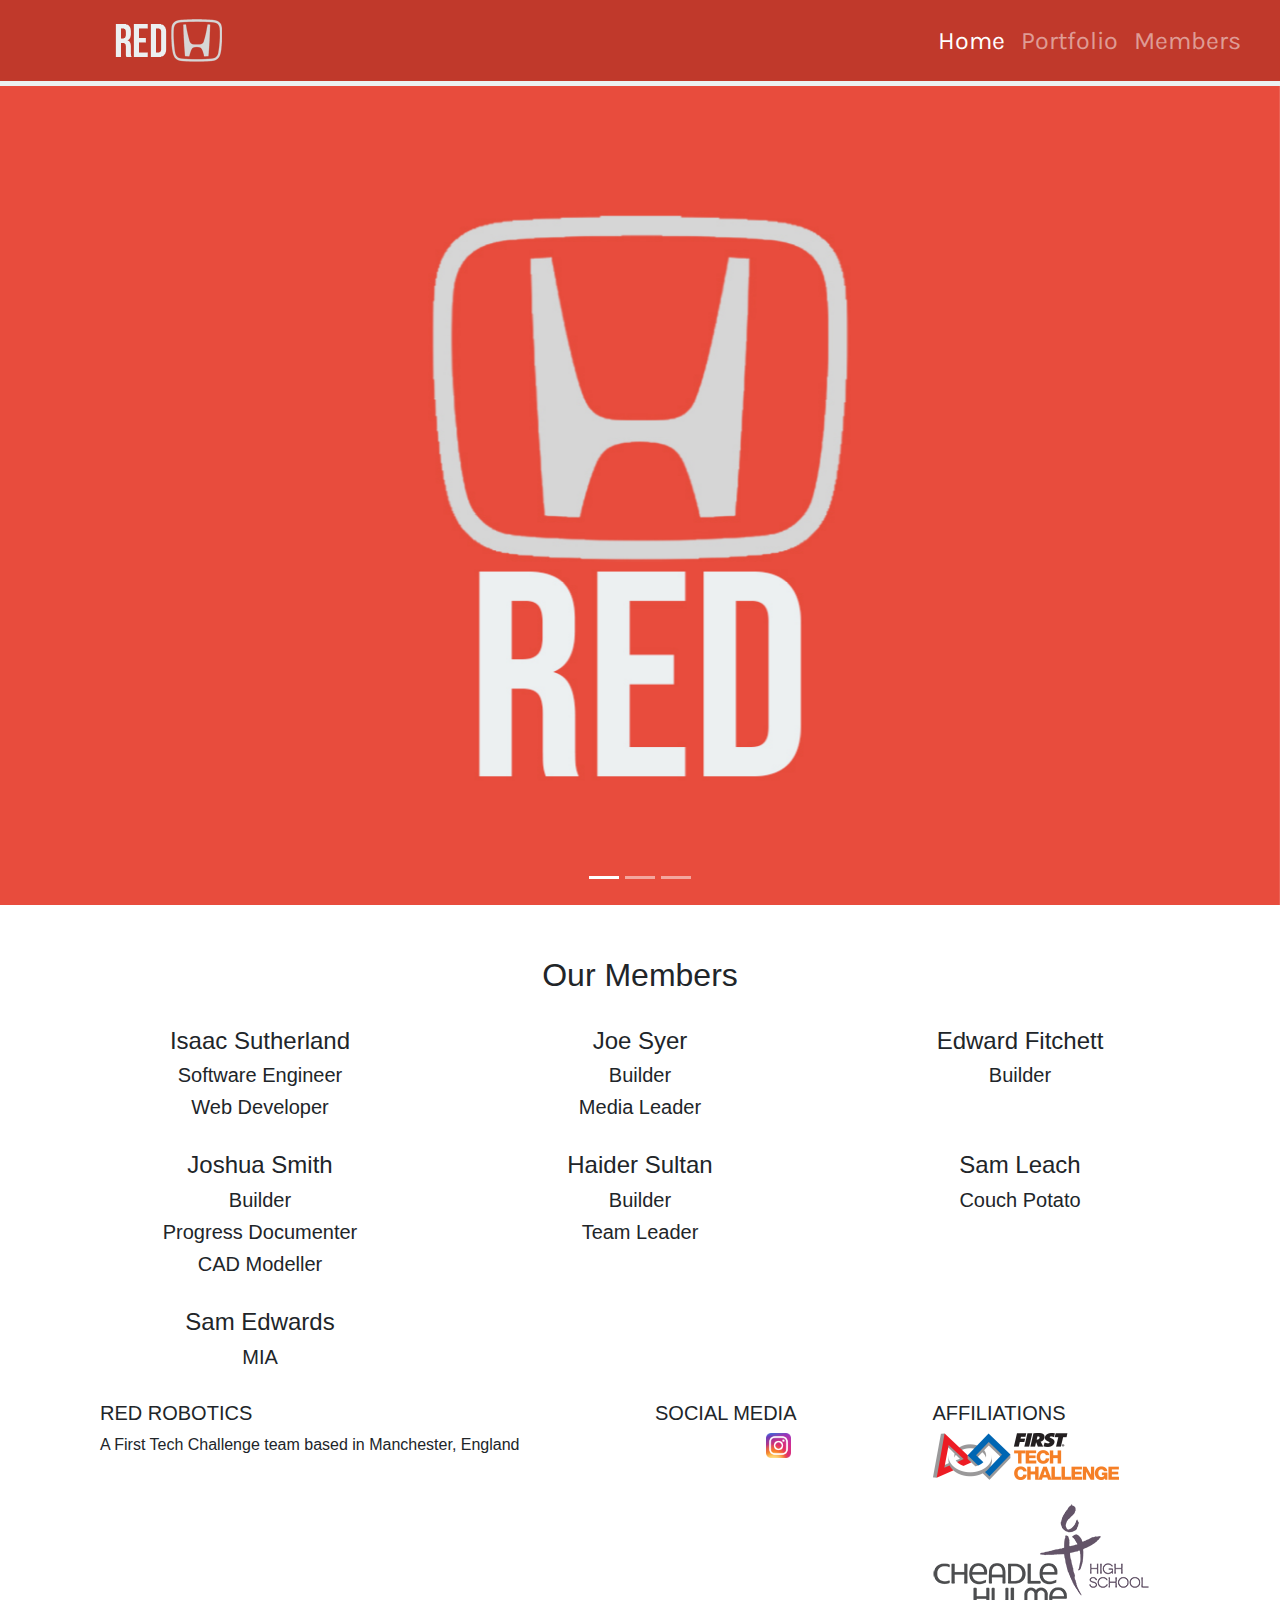
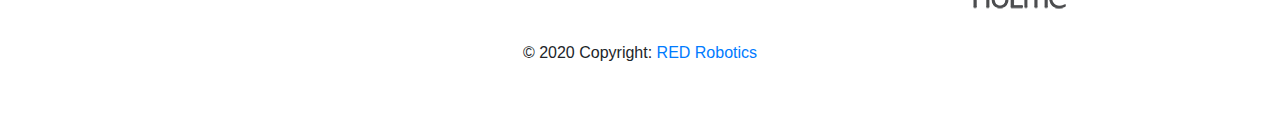
==== index.html @ c8e69fa3 "Update index.html" ====
<!DOCTYPE html>
<html lang="en">
<head>
  <title>RED | FTC</title>
  <link rel="icon" href="img/favicon.ico" type="image/x-icon"/>
  <link rel="shortcut icon" href="img/favicon.ico" type="image/x-icon"/>
  <meta charset="utf-8">
  <meta name="viewport" content="width=device-width, initial-scale=1">
  <link rel="stylesheet" href="css/style.css">
  <link rel="stylesheet" href="css/index.css">
  <link rel="stylesheet" href="https://stackpath.bootstrapcdn.com/bootstrap/4.3.1/css/bootstrap.min.css" integrity="sha384-ggOyR0iXCbMQv3Xipma34MD+dH/1fQ784/j6cY/iJTQUOhcWr7x9JvoRxT2MZw1T" crossorigin="anonymous">  <link rel="stylesheet" href="https://cdnjs.cloudflare.com/ajax/libs/font-awesome/4.7.0/css/font-awesome.min.css">
</head>
<body>

    <nav class="navbar navbar-expand-lg navbar-dark">
        <div class="container-fluid">
            <div class="navbar-header">
                <button type="button" class="navbar-toggler navbar-toggler-right" data-toggle="collapse" data-target="#myNavbar">
                    <span class="navbar-toggler-icon"></span>
                </button>
                <a href="index.html" class="navbar-brand"><img src="img/redlogo.png"></img src></a>
            </div>
            <div class="collapse navbar-collapse" id="myNavbar">
                <ul class="nav navbar-nav ml-auto navbar-colors">
                    <li class="nav-item active"><a class="nav-link" href="index.html">Home</a></li>
                    <li class="nav-item"><a class="nav-link" href="#carousel">Portfolio</a></li>
                    <li class="nav-item"><a class="nav-link" href="#members">Members</a></li>
                </ul>
            </div>
        </div>
    </nav>
    <div class="linebreak"><br></div>

    <div id="carousel" class="carousel slide" data-ride="carousel">
        <ol class="carousel-indicators">
            <li data-target="#carousel" data-slide-to="0" class="active"></li>
            <li data-target="#carousel" data-slide-to="1"></li>
            <li data-target="#carousel" data-slide-to="2"></li>
        </ol>

        <div class="carousel-inner" role="listbox">
            <div class="carousel-item active" style="background-image: url('img/red.jpg')"></div>
            <div class="carousel-item" style="background-image: url('img/redcarouselbg.jpg')">
                <div class="float-left d-none d-md-block">
                    <h1 class="carouseltitle">INTAKE</h1>
                    <p class="carouseltext">As a team we decided to use the claw intake system for our robot as it is the fastest system to construct from what we have seen.<br> This means that less resources and time will be taken to build it resulting in us being able to focus our efforts on getting a working robot.<br>Furthermore, the intake claw is a compact design meaning that the robot will not be weighed down by imbalance. </p>
                    <ul class="carouseltext"> ADVANTAGES:
                        <li>The claw system makes picking up and moving blocks an easy acomplishment as it can be used with just two buttons on the controller.</li>
                        <li>The claw system can hold the arena blocks for a large amount of time when clamped tight enough.</li>
                        <li>The claw system is an easy system to build meaning that we can get the robot out in a short amount of time for the regional competiton.</li>
                        <li>The claw system is a compact design meaning that it will not take up large amounts of space on the robot.</li>
                        <li>The claw system requires small amounts of hardware meaning that we can use it on other parts of the design.</li>
                    </ul>
                    <ul class="carouseltext">DISADVANTAGES:
                        <li>The claw system can only transport one block at a time making it somewhat inefficient.</li>
                        <li>The claw will need to be properly aligned against the block in order for it to pick it up.</li>
                        <li>If the servo becomes loose and easy to move the block will slip out of the claw.</li>
                        <li>The claw design is less robust than some of it's counterparts as it has less components and protection from external environmental factors.</li>
                    </ul>
                </div>
            </div>
            <div class="carousel-item" style="background-image: url('img/redcarouselbg.jpg')"></div>
        </div>

        <a href="#carousel" role="button" class="left carousel-control-prev" data-slide="prev">
            <span class="glyphicon glyphicon-chevron-left" aria-hidden="true"></span>
            <span class="sr-only">Previous</span>
        </a>

        <a href="#carousel" role="button" class="right carousel-control-next" data-slide="next">
                <span class="glyphicon glyphicon-chevron-right" aria-hidden="true"></span>
                <span class="sr-only">Next</span>
        </a>
    </div>
</div>

    <div class="container text-center" id="members">
        <h2>Our Members</h2>
        <div class="row">
            <div class="col-sm-4">
                <br>
                <h4>Isaac Sutherland</h4>
                <h5>Software Engineer</h5>
                <h5>Web Developer</h5>
            </div>
            <div class="col-sm-4">
                <br>
                <h4>Joe Syer</h4>
                <h5>Builder</h5>
               <h5>Media Leader</h5>
            </div>
            <div class="col-sm-4">
                <br>
                <h4>Edward Fitchett</h4>
                <h5>Builder</h5>
            </div>
            <div class="col-sm-4">
                <br>
                <h4>Joshua Smith</h4>
                <h5>Builder</h5>
                <h5>Progress Documenter</h5>
                <h5>CAD Modeller</h5>
            </div>
            <div class="col-sm-4">
                <br>
                <h4>Haider Sultan</h4>
                <h5>Builder</h5>
                <h5>Team Leader</h5>
            </div>
            <div class="col-sm-4">
                <br>
                <h4>Sam Leach</h4>
                <h5>Couch Potato</h5>
            </div>
            <div class="col-sm-4">
                <br>
                <h4>Sam Edwards</h4>
                <h5>MIA</h5>
            </div>

        </div>
        <footer class="footer page-footer font-small pt-4">
            <div class="container-fluid text-center text-md-left">
                <div class="row">
                    <div class="col-md-6 mt-md-0 mt-3">
                        <h5 class="text-uppercase">RED ROBOTICS</h5>
                        <p>A First Tech Challenge team based in Manchester, England</p>
                    </div>

                    <hr class="clearfix w-100 d-md-none pb-3">
                    <div class="col-md-3 mb-md-0 mb-3">
                        <h5 class="text-uppercase">Social Media</h5>
                        <ul class="list-unstyled">
                            <li>
                                <a href="https://www.instagram.com/red_robotics/"><img height=25 width=25 src="img/Instagram_AppIcon_Aug2017.png" class="mx-auto d-block"></img></a>
                            </li>
                        </ul>
                    </div>
                    <div class="col-md-3 mb-md-0 mb-3">
                        <h5 class="text-uppercase">Affiliations</h5>
                        <ul class="list-unstyled">
                            <li>
                                <a href="https://www.firstuk.org"> <img class="ftcfooter" src="img/First_Branding/FIRSTTechChallenge-IconHorizontal/FIRSTTech_iconHorz_RGB.png" height="47" width="186"></img></a>
                            </li>
                            <br>
                            <li>
                                <a href="https://www.chhs.org.uk"> <img src="img/cheadle-hulme-high-school-identity-rgb.png"></img></a>
                            </li>
                        </ul>
                    </div>
                </div>
            </div>
            <div class="footer-copyright text-center py-3">© 2020 Copyright:
                <a href="https://redftc.tech">RED Robotics</a>
            </div>
        </footer>
    <script src="https://code.jquery.com/jquery-3.3.1.slim.min.js" integrity="sha384-q8i/X+965DzO0rT7abK41JStQIAqVgRVzpbzo5smXKp4YfRvH+8abtTE1Pi6jizo" crossorigin="anonymous"></script>
    <script src="https://cdnjs.cloudflare.com/ajax/libs/popper.js/1.14.7/umd/popper.min.js" integrity="sha384-UO2eT0CpHqdSJQ6hJty5KVphtPhzWj9WO1clHTMGa3JDZwrnQq4sF86dIHNDz0W1" crossorigin="anonymous"></script>
    <script src="https://stackpath.bootstrapcdn.com/bootstrap/4.3.1/js/bootstrap.min.js" integrity="sha384-JjSmVgyd0p3pXB1rRibZUAYoIIy6OrQ6VrjIEaFf/nJGzIxFDsf4x0xIM+B07jRM" crossorigin="anonymous"></script>
</body>
</html>
---- css/style.css ----
@import url('https://fonts.googleapis.com/css?family=Bebas+Neue|Karla&display=swap');

html {
    margin: auto;
    scroll-behavior: smooth;
}

body {
    margin: auto;
}

.linebreak {
    background-color: #ecf0f1;
    height: 5px;
}

.navbar {
    margin-bottom: 0;
    border-radius: 0;
    background-color: #c0392b;
    color: #ffffff;
    padding: 1% 0;
    font-size: 1.2em;
    border: 0;
}

.navbar-brand {
    float: left;
    min-height: 55px;
    padding: 0 15px 5px;
}

.navbar{
    color: #ffffff;
    background-color: #c0392b;

}


.container {
    margin: 4% auto;
}

.nav-item {
    color: #cccccc;
    font-family: 'Karla', sans-serif;
    font-size: 25px;
}

.navbar {
    color: #cccccc;
}

.footer {
    width: 100%;
}

::-webkit-scrollbar {
    width: 10px;
}

::-webkit-scrollbar-track {
    background: #cccccc;
}

::-webkit-scrollbar-thumb {
    background: #e84118;
}

::-webkit-scrollbar-thumb:hover {
    background: #c23616;
}
---- css/index.css ----
.carousel-caption {
    top: 50%;
    transform: translateY(-50%);
    text-transform: uppercase;
}

.btn {
    font-size: 18px;
    color: #ffffff;
    padding: 12px 22px;
    background-color: #13532e;
    border: 2px solid #ffffff;
}

.btn:hover {
    font-size: 18px;
    color: #ffffff;
    padding: 12px 22px;
    background-color: #229451;
    border: 2px solid #ffffff;
}

.btn:focus {
    outline: 0;
    font-size: 18px;
    color: #ffffff;
    padding: 12px 22px;
    background-color: #13532e;
    border: 2px solid #ffffff;
}

.carousel-inner > .carousel-item {
    min-height: 350px;
    background: no-repeat center center scroll;
    -webkit-background-size: cover;
    -moz-background-size: cover;
    -o-background-size: cover;
    background-size: cover;
    height: 91vh;
    width: 100%;
 }

 .carouseltitle {
     font-family: 'Bebas Neue', cursive;
     font-size: 500%;
     color: #cccccc;
     text-decoration: underline;
 }

 .carouseltext {
     font-family: 'Karla', sans-serif;
     font-size: 150%;
     color: #cccccc;
    }

@media (max-width: 600px) {
    .carousel-caption {
        display: none;
    }

    #icon {
        max-width: 150px;
    }

    h2   {
        font-size: 1.7em;
    }
}
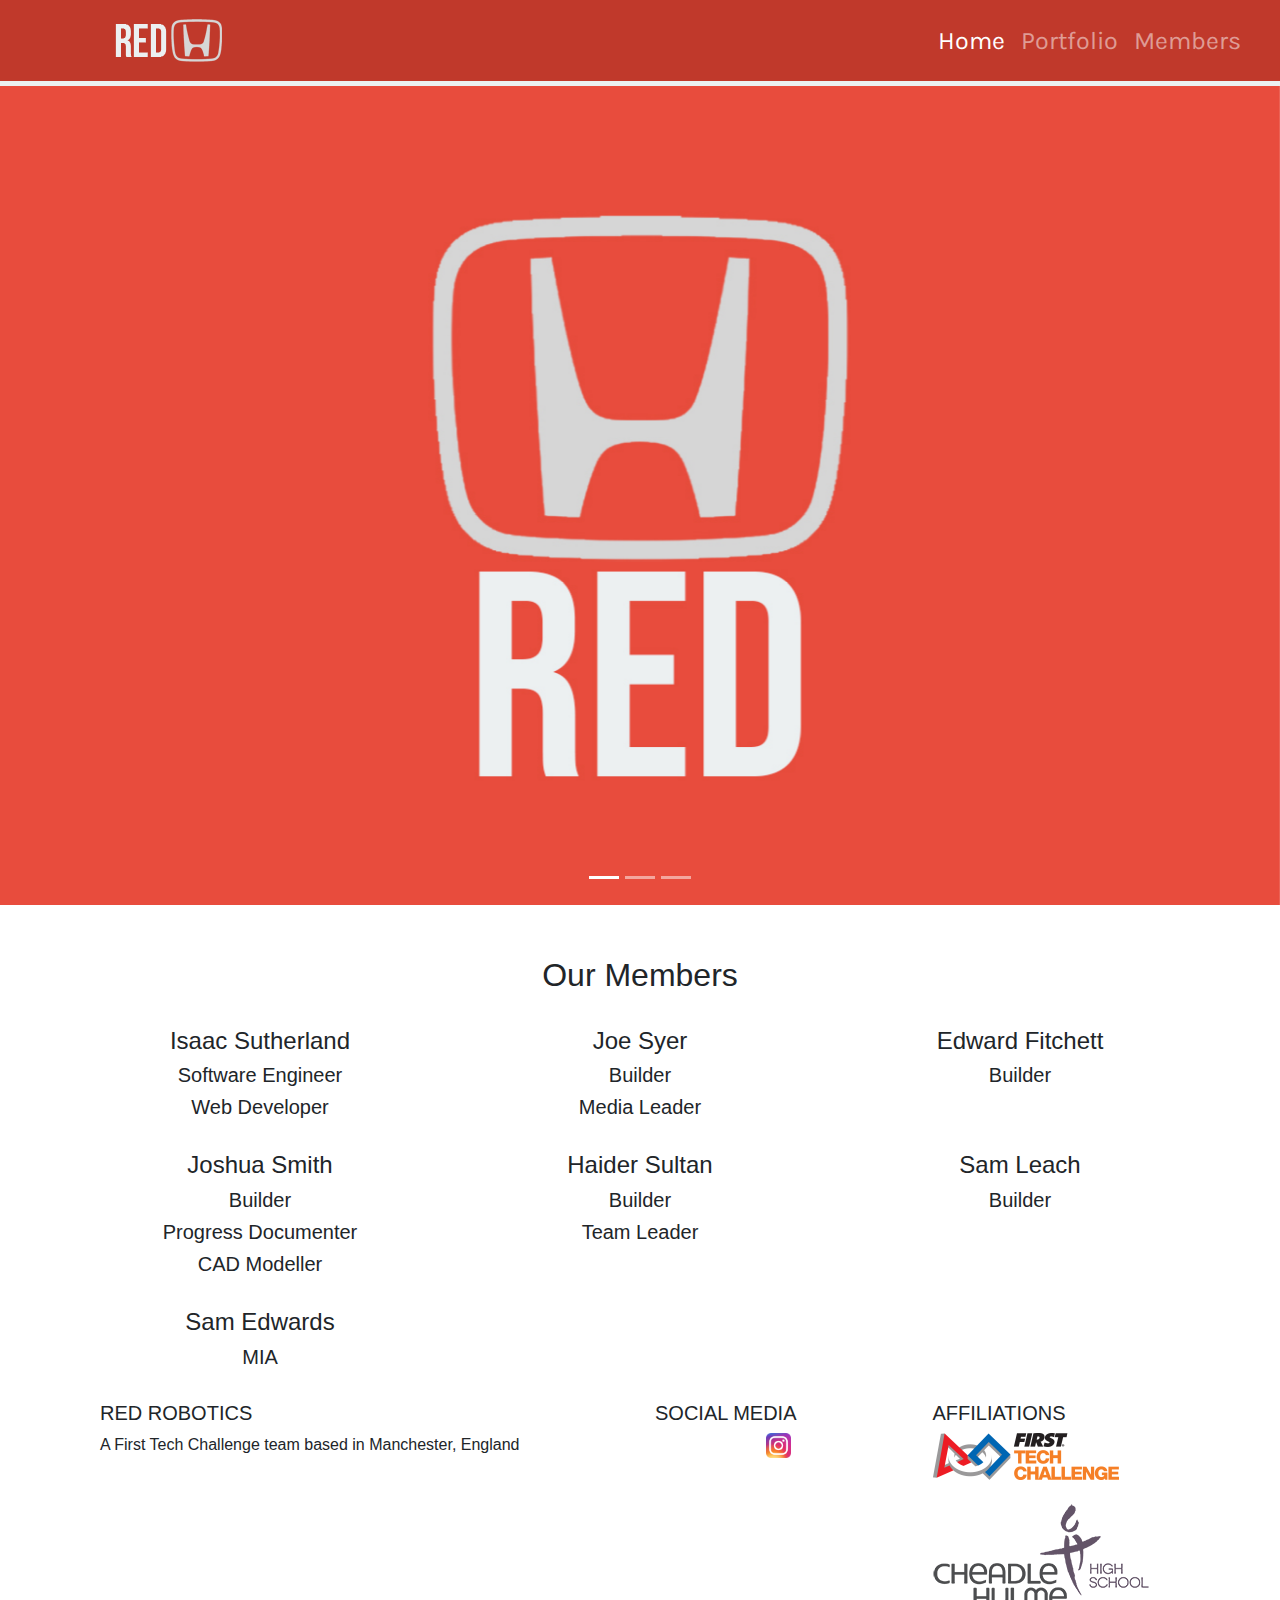
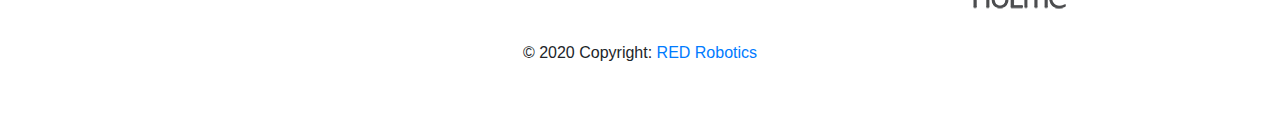
==== commit b1f9458d: "Update index.html" ====
--- a/index.html
+++ b/index.html
@@ -110,7 +110,7 @@
             <div class="col-sm-4">
                 <br>
                 <h4>Sam Leach</h4>
-                <h5>Couch Potato</h5>
+                <h5>Builder</h5>
             </div>
             <div class="col-sm-4">
                 <br>
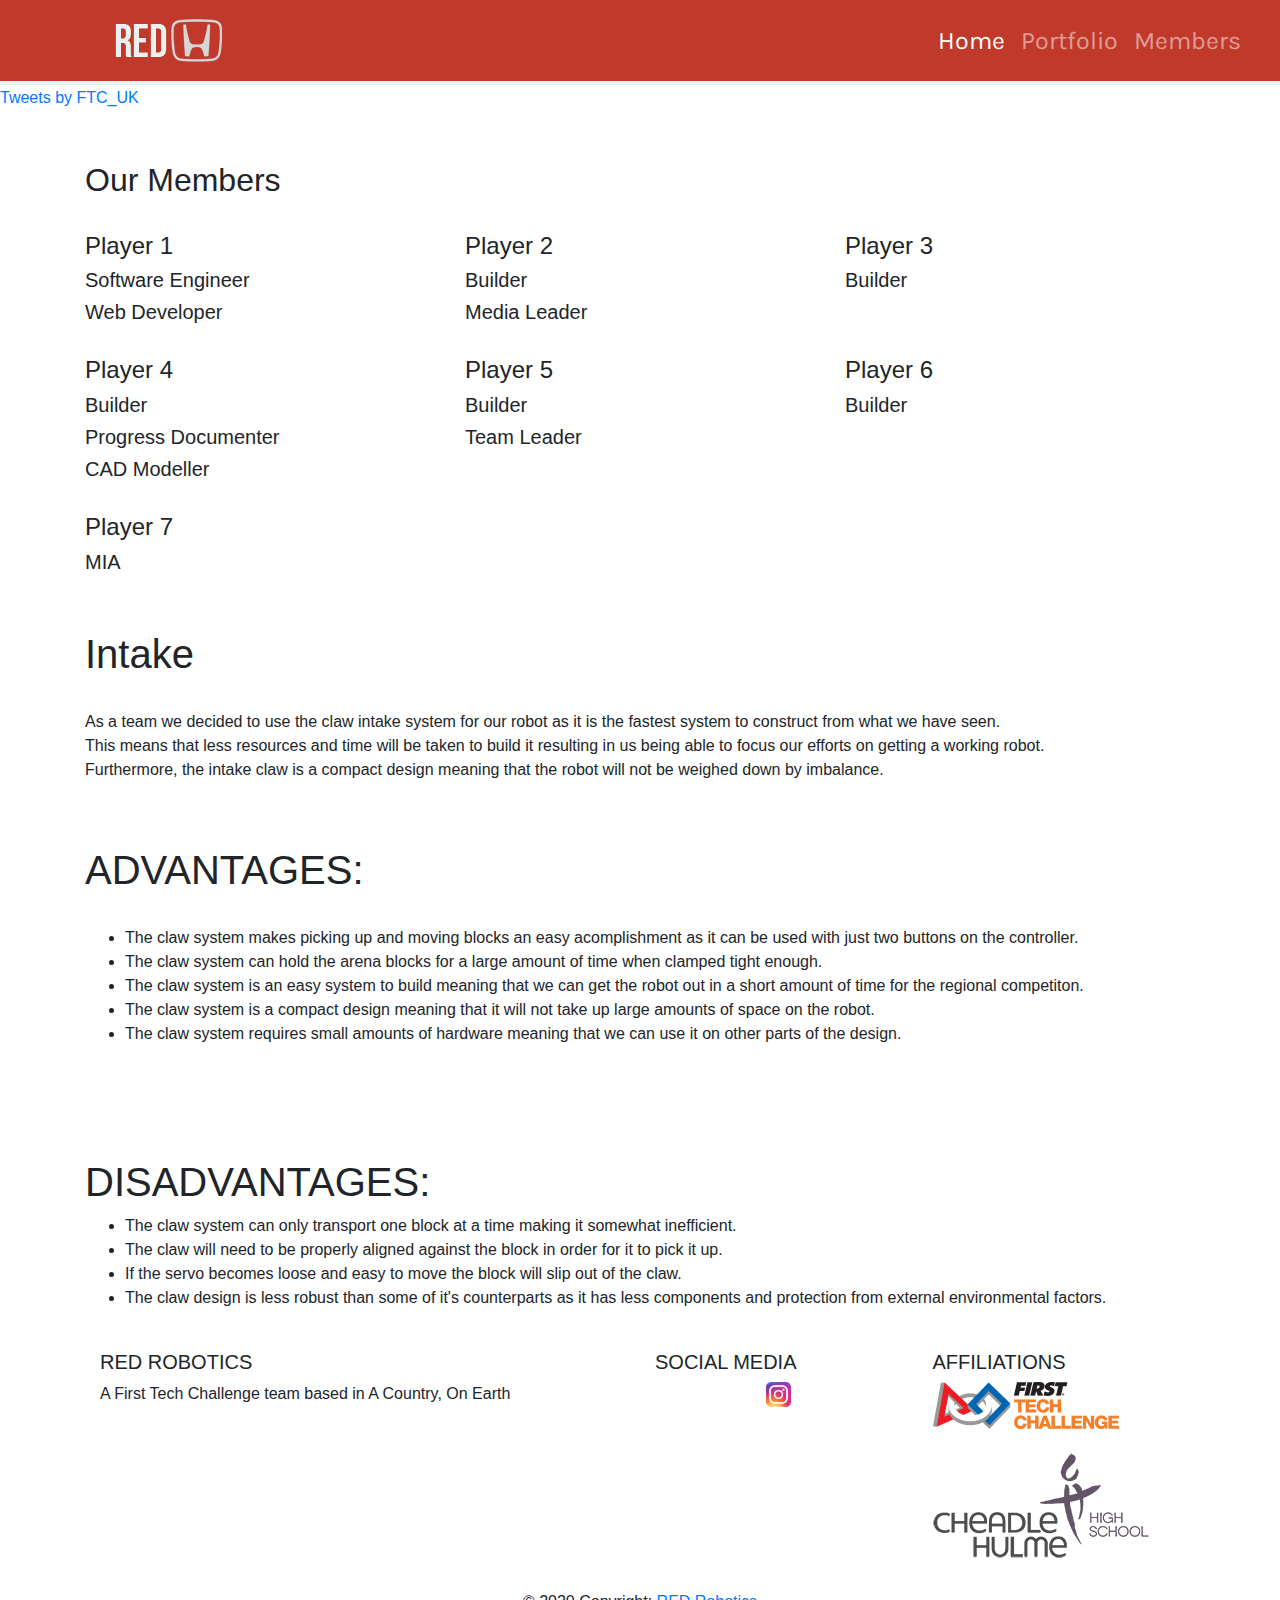
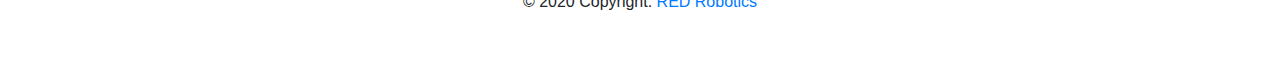
==== commit 636c45ff: "Update index.html" ====
--- a/index.html
+++ b/index.html
@@ -29,102 +29,84 @@
             </div>
         </div>
     </nav>
-    <div class="linebreak"><br></div>
+    <div class="linebreak"><br/></div>
+    <a class="twitter-timeline" href="https://twitter.com/FTC_UK?ref_src=twsrc%5Etfw">Tweets by FTC_UK</a> <script async src="https://platform.twitter.com/widgets.js" charset="utf-8"></script>
 
-    <div id="carousel" class="carousel slide" data-ride="carousel">
-        <ol class="carousel-indicators">
-            <li data-target="#carousel" data-slide-to="0" class="active"></li>
-            <li data-target="#carousel" data-slide-to="1"></li>
-            <li data-target="#carousel" data-slide-to="2"></li>
-        </ol>
-
-        <div class="carousel-inner" role="listbox">
-            <div class="carousel-item active" style="background-image: url('img/red.jpg')"></div>
-            <div class="carousel-item" style="background-image: url('img/redcarouselbg.jpg')">
-                <div class="float-left d-none d-md-block">
-                    <h1 class="carouseltitle">INTAKE</h1>
-                    <p class="carouseltext">As a team we decided to use the claw intake system for our robot as it is the fastest system to construct from what we have seen.<br> This means that less resources and time will be taken to build it resulting in us being able to focus our efforts on getting a working robot.<br>Furthermore, the intake claw is a compact design meaning that the robot will not be weighed down by imbalance. </p>
-                    <ul class="carouseltext"> ADVANTAGES:
-                        <li>The claw system makes picking up and moving blocks an easy acomplishment as it can be used with just two buttons on the controller.</li>
-                        <li>The claw system can hold the arena blocks for a large amount of time when clamped tight enough.</li>
-                        <li>The claw system is an easy system to build meaning that we can get the robot out in a short amount of time for the regional competiton.</li>
-                        <li>The claw system is a compact design meaning that it will not take up large amounts of space on the robot.</li>
-                        <li>The claw system requires small amounts of hardware meaning that we can use it on other parts of the design.</li>
-                    </ul>
-                    <ul class="carouseltext">DISADVANTAGES:
-                        <li>The claw system can only transport one block at a time making it somewhat inefficient.</li>
-                        <li>The claw will need to be properly aligned against the block in order for it to pick it up.</li>
-                        <li>If the servo becomes loose and easy to move the block will slip out of the claw.</li>
-                        <li>The claw design is less robust than some of it's counterparts as it has less components and protection from external environmental factors.</li>
-                    </ul>
-                </div>
-            </div>
-            <div class="carousel-item" style="background-image: url('img/redcarouselbg.jpg')"></div>
-        </div>
-
-        <a href="#carousel" role="button" class="left carousel-control-prev" data-slide="prev">
-            <span class="glyphicon glyphicon-chevron-left" aria-hidden="true"></span>
-            <span class="sr-only">Previous</span>
-        </a>
-
-        <a href="#carousel" role="button" class="right carousel-control-next" data-slide="next">
-                <span class="glyphicon glyphicon-chevron-right" aria-hidden="true"></span>
-                <span class="sr-only">Next</span>
-        </a>
-    </div>
-</div>
-
-    <div class="container text-center" id="members">
+    <div class="container" id="members">
         <h2>Our Members</h2>
         <div class="row">
             <div class="col-sm-4">
-                <br>
-                <h4>Isaac Sutherland</h4>
+                <br/>
+                <h4>Player 1</h4>
                 <h5>Software Engineer</h5>
                 <h5>Web Developer</h5>
             </div>
             <div class="col-sm-4">
-                <br>
-                <h4>Joe Syer</h4>
+                <br/>
+                <h4>Player 2</h4>
                 <h5>Builder</h5>
                <h5>Media Leader</h5>
             </div>
             <div class="col-sm-4">
-                <br>
-                <h4>Edward Fitchett</h4>
+                <br/>
+                <h4>Player 3</h4>
                 <h5>Builder</h5>
             </div>
             <div class="col-sm-4">
-                <br>
-                <h4>Joshua Smith</h4>
+                <br/>
+                <h4>Player 4</h4>
                 <h5>Builder</h5>
                 <h5>Progress Documenter</h5>
                 <h5>CAD Modeller</h5>
             </div>
             <div class="col-sm-4">
-                <br>
-                <h4>Haider Sultan</h4>
+                <br/>
+                <h4>Player 5</h4>
                 <h5>Builder</h5>
                 <h5>Team Leader</h5>
             </div>
             <div class="col-sm-4">
-                <br>
-                <h4>Sam Leach</h4>
+                <br/>
+                <h4>Player 6</h4>
                 <h5>Builder</h5>
             </div>
             <div class="col-sm-4">
-                <br>
-                <h4>Sam Edwards</h4>
+                <br/>
+                <h4>Player 7</h4>
                 <h5>MIA</h5>
             </div>
-
         </div>
+            <br/><br/>
+            <h1>Intake</h1>
+            <br/>
+            <p>As a team we decided to use the claw intake system for our robot as it is the fastest system to construct from what we have seen.<br/> This means that less resources and time will be taken to build it resulting in us being able to focus our efforts on getting a working robot.<br/>Furthermore, the intake claw is a compact design meaning that the robot will not be weighed down by imbalance. </p>
+            <br/><br/>
+            <h1>ADVANTAGES:</h1>
+            <br/>
+            <ul>
+                <li>The claw system makes picking up and moving blocks an easy acomplishment as it can be used with just two buttons on the controller.</li>
+                <li>The claw system can hold the arena blocks for a large amount of time when clamped tight enough.</li>
+                <li>The claw system is an easy system to build meaning that we can get the robot out in a short amount of time for the regional competiton.</li>
+                <li>The claw system is a compact design meaning that it will not take up large amounts of space on the robot.</li>
+                <li>The claw system requires small amounts of hardware meaning that we can use it on other parts of the design.</li>
+            </ul>
+            <br/>
+            <br/>
+            <br/>
+            <br/>
+            <h1>DISADVANTAGES:</h1>
+            <ul>
+                <li>The claw system can only transport one block at a time making it somewhat inefficient.</li>
+                <li>The claw will need to be properly aligned against the block in order for it to pick it up.</li>
+                <li>If the servo becomes loose and easy to move the block will slip out of the claw.</li>
+                <li>The claw design is less robust than some of it's counterparts as it has less components and protection from external environmental factors.</li>
+            </ul>
         <footer class="footer page-footer font-small pt-4">
             <div class="container-fluid text-center text-md-left">
                 <div class="row">
                     <div class="col-md-6 mt-md-0 mt-3">
                         <h5 class="text-uppercase">RED ROBOTICS</h5>
-                        <p>A First Tech Challenge team based in Manchester, England</p>
+                        <p>A First Tech Challenge team based in A Country, On Earth</p>
                     </div>
 
                     <hr class="clearfix w-100 d-md-none pb-3">
@@ -142,7 +124,7 @@
                             <li>
                                 <a href="https://www.firstuk.org"> <img class="ftcfooter" src="img/First_Branding/FIRSTTechChallenge-IconHorizontal/FIRSTTech_iconHorz_RGB.png" height="47" width="186"></img></a>
                             </li>
-                            <br>
+                            <br/>
                             <li>
                                 <a href="https://www.chhs.org.uk"> <img src="img/cheadle-hulme-high-school-identity-rgb.png"></img></a>
                             </li>
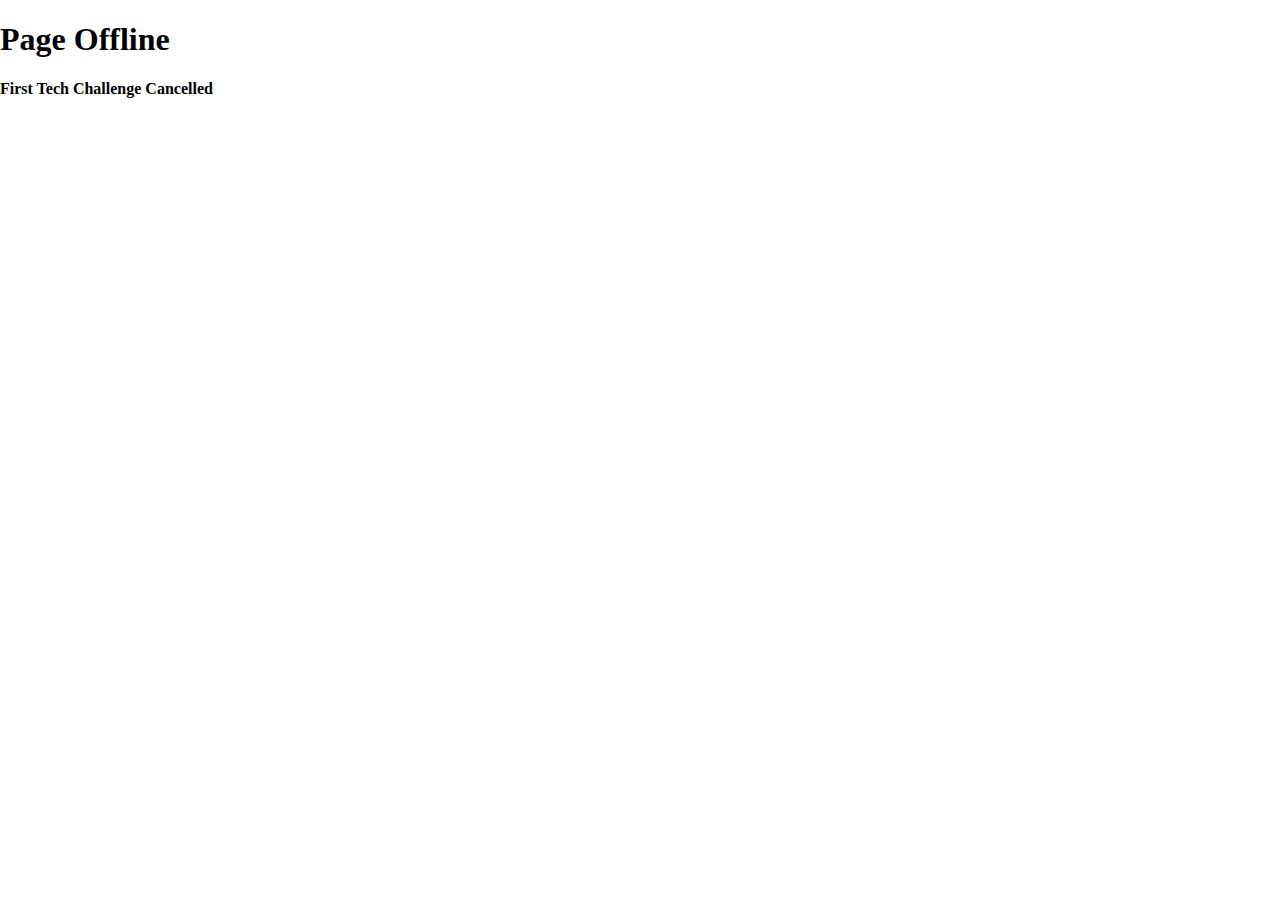
==== commit e965b37a: "Create index.html" ====
--- a/index.html
+++ b/index.html
@@ -1,143 +1,16 @@
 <!DOCTYPE html>
-<html lang="en">
-<head>
-  <title>RED | FTC</title>
-  <link rel="icon" href="img/favicon.ico" type="image/x-icon"/>
-  <link rel="shortcut icon" href="img/favicon.ico" type="image/x-icon"/>
-  <meta charset="utf-8">
-  <meta name="viewport" content="width=device-width, initial-scale=1">
-  <link rel="stylesheet" href="css/style.css">
-  <link rel="stylesheet" href="css/index.css">
-  <link rel="stylesheet" href="https://stackpath.bootstrapcdn.com/bootstrap/4.3.1/css/bootstrap.min.css" integrity="sha384-ggOyR0iXCbMQv3Xipma34MD+dH/1fQ784/j6cY/iJTQUOhcWr7x9JvoRxT2MZw1T" crossorigin="anonymous">  <link rel="stylesheet" href="https://cdnjs.cloudflare.com/ajax/libs/font-awesome/4.7.0/css/font-awesome.min.css">
-</head>
-<body>
-
-    <nav class="navbar navbar-expand-lg navbar-dark">
-        <div class="container-fluid">
-            <div class="navbar-header">
-                <button type="button" class="navbar-toggler navbar-toggler-right" data-toggle="collapse" data-target="#myNavbar">
-                    <span class="navbar-toggler-icon"></span>
-                </button>
-                <a href="index.html" class="navbar-brand"><img src="img/redlogo.png"></img src></a>
-            </div>
-            <div class="collapse navbar-collapse" id="myNavbar">
-                <ul class="nav navbar-nav ml-auto navbar-colors">
-                    <li class="nav-item active"><a class="nav-link" href="index.html">Home</a></li>
-                    <li class="nav-item"><a class="nav-link" href="#carousel">Portfolio</a></li>
-                    <li class="nav-item"><a class="nav-link" href="#members">Members</a></li>
-                </ul>
-            </div>
-        </div>
-    </nav>
-    <div class="linebreak"><br/></div>
-    <a class="twitter-timeline" href="https://twitter.com/FTC_UK?ref_src=twsrc%5Etfw">Tweets by FTC_UK</a> <script async src="https://platform.twitter.com/widgets.js" charset="utf-8"></script>
-
-    <div class="container" id="members">
-        <h2>Our Members</h2>
-        <div class="row">
-            <div class="col-sm-4">
-                <br/>
-                <h4>Player 1</h4>
-                <h5>Software Engineer</h5>
-                <h5>Web Developer</h5>
-            </div>
-            <div class="col-sm-4">
-                <br/>
-                <h4>Player 2</h4>
-                <h5>Builder</h5>
-               <h5>Media Leader</h5>
-            </div>
-            <div class="col-sm-4">
-                <br/>
-                <h4>Player 3</h4>
-                <h5>Builder</h5>
-            </div>
-            <div class="col-sm-4">
-                <br/>
-                <h4>Player 4</h4>
-                <h5>Builder</h5>
-                <h5>Progress Documenter</h5>
-                <h5>CAD Modeller</h5>
-            </div>
-            <div class="col-sm-4">
-                <br/>
-                <h4>Player 5</h4>
-                <h5>Builder</h5>
-                <h5>Team Leader</h5>
-            </div>
-            <div class="col-sm-4">
-                <br/>
-                <h4>Player 6</h4>
-                <h5>Builder</h5>
-            </div>
-            <div class="col-sm-4">
-                <br/>
-                <h4>Player 7</h4>
-                <h5>MIA</h5>
-            </div>
-        </div>
-            <br/><br/>
-            <h1>Intake</h1>
-            <br/>
-            <p>As a team we decided to use the claw intake system for our robot as it is the fastest system to construct from what we have seen.<br/> This means that less resources and time will be taken to build it resulting in us being able to focus our efforts on getting a working robot.<br/>Furthermore, the intake claw is a compact design meaning that the robot will not be weighed down by imbalance. </p>
-            <br/><br/>
-            <h1>ADVANTAGES:</h1>
-            <br/>
-            <ul>
-                <li>The claw system makes picking up and moving blocks an easy acomplishment as it can be used with just two buttons on the controller.</li>
-                <li>The claw system can hold the arena blocks for a large amount of time when clamped tight enough.</li>
-                <li>The claw system is an easy system to build meaning that we can get the robot out in a short amount of time for the regional competiton.</li>
-                <li>The claw system is a compact design meaning that it will not take up large amounts of space on the robot.</li>
-                <li>The claw system requires small amounts of hardware meaning that we can use it on other parts of the design.</li>
-            </ul>
-            <br/>
-            <br/>
-            <br/>
-            <br/>
-            <h1>DISADVANTAGES:</h1>
-            <ul>
-                <li>The claw system can only transport one block at a time making it somewhat inefficient.</li>
-                <li>The claw will need to be properly aligned against the block in order for it to pick it up.</li>
-                <li>If the servo becomes loose and easy to move the block will slip out of the claw.</li>
-                <li>The claw design is less robust than some of it's counterparts as it has less components and protection from external environmental factors.</li>
-            </ul>
-        <footer class="footer page-footer font-small pt-4">
-            <div class="container-fluid text-center text-md-left">
-                <div class="row">
-                    <div class="col-md-6 mt-md-0 mt-3">
-                        <h5 class="text-uppercase">RED ROBOTICS</h5>
-                        <p>A First Tech Challenge team based in A Country, On Earth</p>
-                    </div>
-
-                    <hr class="clearfix w-100 d-md-none pb-3">
-                    <div class="col-md-3 mb-md-0 mb-3">
-                        <h5 class="text-uppercase">Social Media</h5>
-                        <ul class="list-unstyled">
-                            <li>
-                                <a href="https://www.instagram.com/red_robotics/"><img height=25 width=25 src="img/Instagram_AppIcon_Aug2017.png" class="mx-auto d-block"></img></a>
-                            </li>
-                        </ul>
-                    </div>
-                    <div class="col-md-3 mb-md-0 mb-3">
-                        <h5 class="text-uppercase">Affiliations</h5>
-                        <ul class="list-unstyled">
-                            <li>
-                                <a href="https://www.firstuk.org"> <img class="ftcfooter" src="img/First_Branding/FIRSTTechChallenge-IconHorizontal/FIRSTTech_iconHorz_RGB.png" height="47" width="186"></img></a>
-                            </li>
-                            <br/>
-                            <li>
-                                <a href="https://www.chhs.org.uk"> <img src="img/cheadle-hulme-high-school-identity-rgb.png"></img></a>
-                            </li>
-                        </ul>
-                    </div>
-                </div>
-            </div>
-            <div class="footer-copyright text-center py-3">© 2020 Copyright:
-                <a href="https://redftc.tech">RED Robotics</a>
-            </div>
-        </footer>
-    <script src="https://code.jquery.com/jquery-3.3.1.slim.min.js" integrity="sha384-q8i/X+965DzO0rT7abK41JStQIAqVgRVzpbzo5smXKp4YfRvH+8abtTE1Pi6jizo" crossorigin="anonymous"></script>
-    <script src="https://cdnjs.cloudflare.com/ajax/libs/popper.js/1.14.7/umd/popper.min.js" integrity="sha384-UO2eT0CpHqdSJQ6hJty5KVphtPhzWj9WO1clHTMGa3JDZwrnQq4sF86dIHNDz0W1" crossorigin="anonymous"></script>
-    <script src="https://stackpath.bootstrapcdn.com/bootstrap/4.3.1/js/bootstrap.min.js" integrity="sha384-JjSmVgyd0p3pXB1rRibZUAYoIIy6OrQ6VrjIEaFf/nJGzIxFDsf4x0xIM+B07jRM" crossorigin="anonymous"></script>
-</body>
+<html>
+  <head>
+    <meta charset="utf-8">
+    <meta name="viewport" content="width=device-width">
+    <title>repl.it</title>
+    <link href="css/style.css" rel="stylesheet" type="text/css" />
+  </head>
+  <body>
+    <script src="script.js"></script>
+    <div class="Main">
+        <h1 class="title">Page Offline</h1>
+        <h4 class="subscript">First Tech Challenge Cancelled</h4>
+    </div>
+  </body>
 </html>
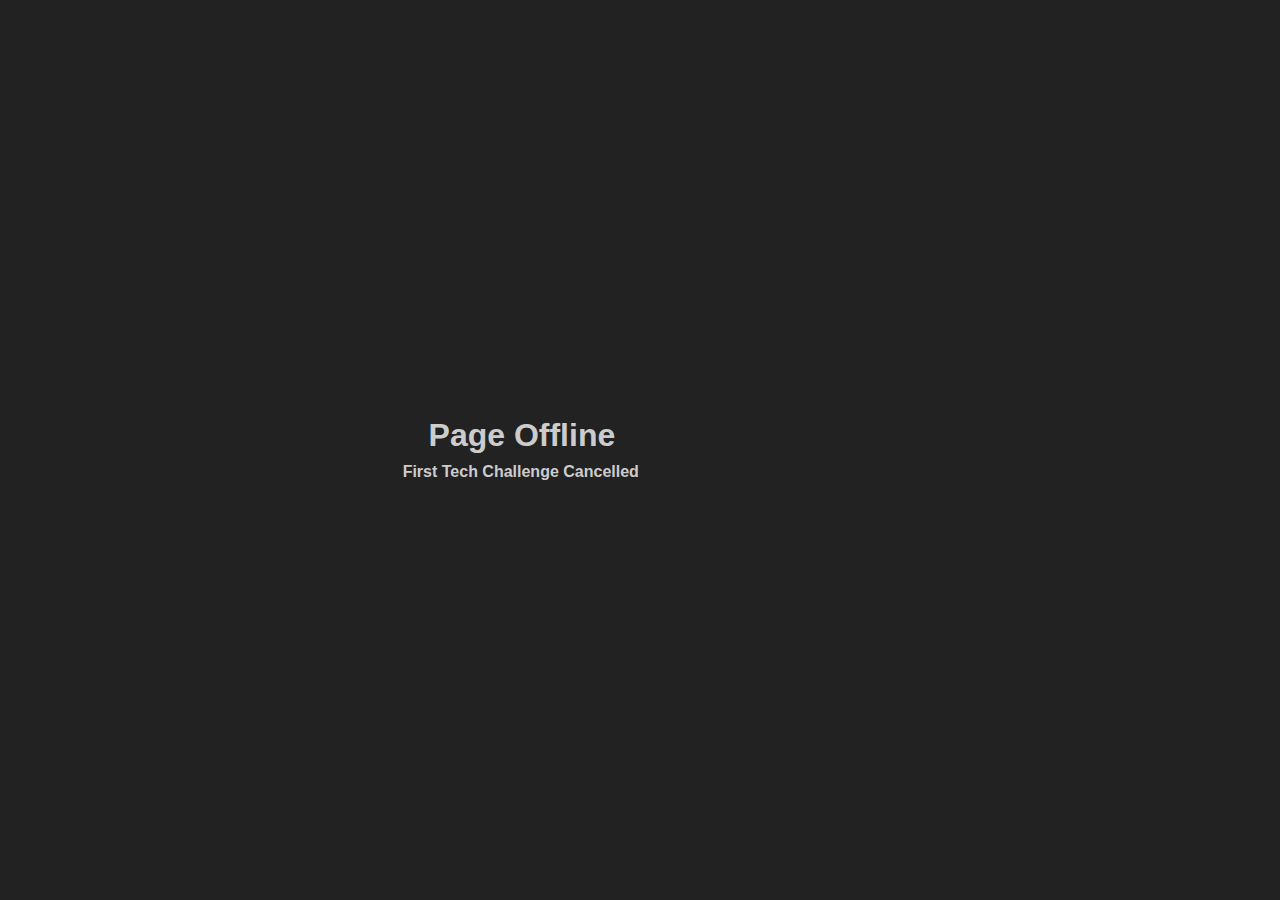
==== commit e7eba4c4: "Update index.html" ====
--- a/index.html
+++ b/index.html
@@ -3,11 +3,10 @@
   <head>
     <meta charset="utf-8">
     <meta name="viewport" content="width=device-width">
-    <title>repl.it</title>
+    <title>Page Offline</title>
     <link href="css/style.css" rel="stylesheet" type="text/css" />
   </head>
   <body>
-    <script src="script.js"></script>
     <div class="Main">
         <h1 class="title">Page Offline</h1>
         <h4 class="subscript">First Tech Challenge Cancelled</h4>
--- a/css/style.css
+++ b/css/style.css
@@ -1,72 +1,23 @@
-@import url('https://fonts.googleapis.com/css?family=Bebas+Neue|Karla&display=swap');
-
-html {
-    margin: auto;
-    scroll-behavior: smooth;
+body {
+    background-color: #222222;
 }
 
-body {
-    margin: auto;
+.Main {
+    height: 95vh;
+    display: flex;
+    align-items: center;
+    justify-content: center
 }
 
-.linebreak {
-    background-color: #ecf0f1;
-    height: 5px;
+.title {
+    color: #cccccc;
+    font-family: 'Karla', sans-serif;
+    margin: 0;
 }
 
-.navbar {
-    margin-bottom: 0;
-    border-radius: 0;
-    background-color: #c0392b;
-    color: #ffffff;
-    padding: 1% 0;
-    font-size: 1.2em;
-    border: 0;
-}
-
-.navbar-brand {
-    float: left;
-    min-height: 55px;
-    padding: 0 15px 5px;
-}
-
-.navbar{
-    color: #ffffff;
-    background-color: #c0392b;
-
-}
-
-
-.container {
-    margin: 4% auto;
-}
-
-.nav-item {
+.subscript {
     color: #cccccc;
     font-family: 'Karla', sans-serif;
-    font-size: 25px;
+    margin: 0;
+    transform: translate(-90%, 200%);
 }
-
-.navbar {
-    color: #cccccc;
-}
-
-.footer {
-    width: 100%;
-}
-
-::-webkit-scrollbar {
-    width: 10px;
-}
-
-::-webkit-scrollbar-track {
-    background: #cccccc;
-}
-
-::-webkit-scrollbar-thumb {
-    background: #e84118;
-}
-
-::-webkit-scrollbar-thumb:hover {
-    background: #c23616;
-}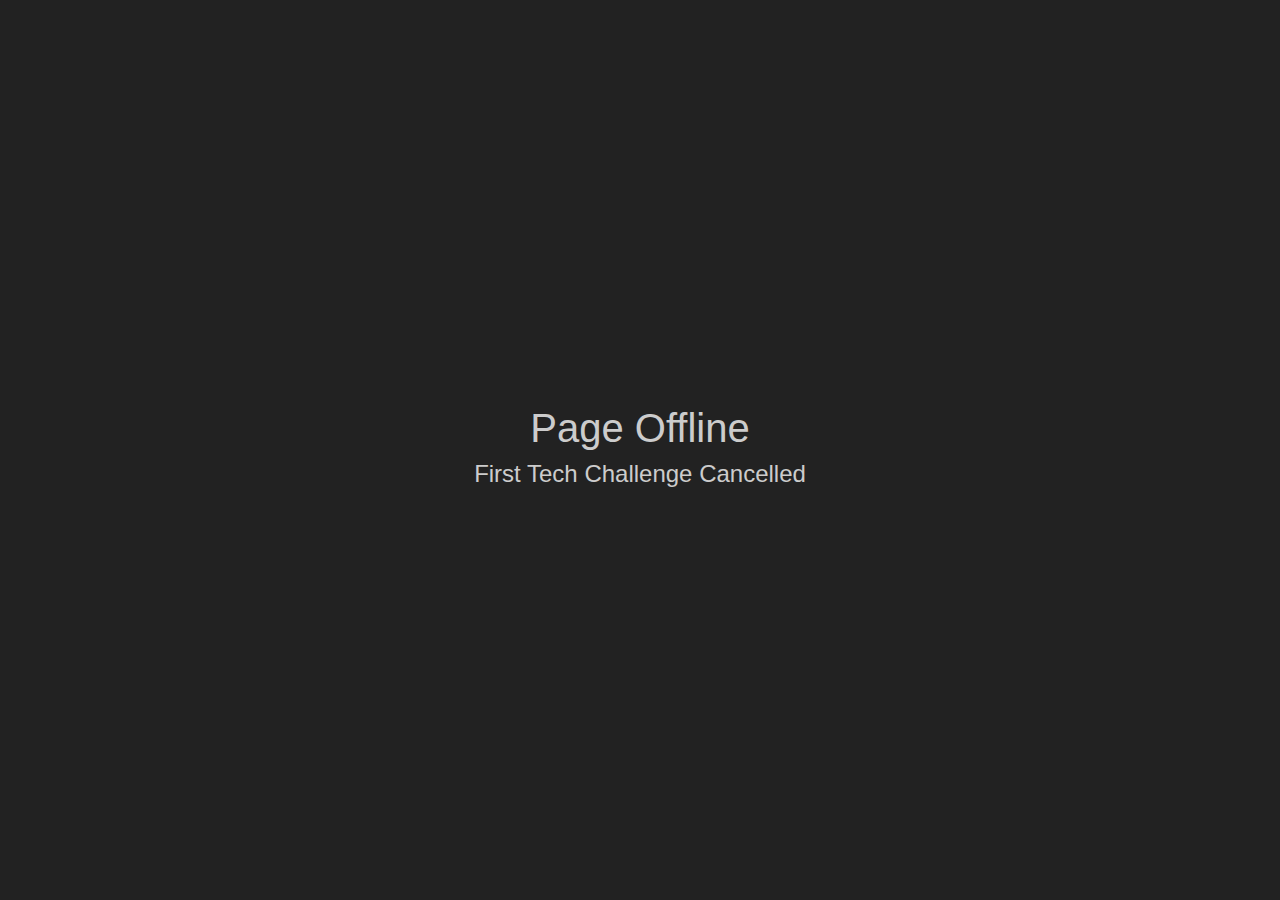
==== commit 112753fd: "Update index.html" ====
--- a/index.html
+++ b/index.html
@@ -3,13 +3,20 @@
   <head>
     <meta charset="utf-8">
     <meta name="viewport" content="width=device-width">
-    <title>Page Offline</title>
+    <title>repl.it</title>
+    <link rel="stylesheet" href="https://maxcdn.bootstrapcdn.com/bootstrap/4.0.0/css/bootstrap.min.css" integrity="sha384-Gn5384xqQ1aoWXA+058RXPxPg6fy4IWvTNh0E263XmFcJlSAwiGgFAW/dAiS6JXm" crossorigin="anonymous">
     <link href="css/style.css" rel="stylesheet" type="text/css" />
   </head>
   <body>
-    <div class="Main">
-        <h1 class="title">Page Offline</h1>
-        <h4 class="subscript">First Tech Challenge Cancelled</h4>
+    <div id="outer" class="container">
+        <div id="inner">
+            <h1 class="title text-center">Page Offline</h1>
+            <h4 class="subscript text-center">First Tech Challenge Cancelled</h4>
+        </div>
     </div>
+
+    <script src="https://code.jquery.com/jquery-3.2.1.slim.min.js" integrity="sha384-KJ3o2DKtIkvYIK3UENzmM7KCkRr/rE9/Qpg6aAZGJwFDMVNA/GpGFF93hXpG5KkN" crossorigin="anonymous"></script>
+    <script src="https://cdnjs.cloudflare.com/ajax/libs/popper.js/1.12.9/umd/popper.min.js" integrity="sha384-ApNbgh9B+Y1QKtv3Rn7W3mgPxhU9K/ScQsAP7hUibX39j7fakFPskvXusvfa0b4Q" crossorigin="anonymous"></script>
+    <script src="https://maxcdn.bootstrapcdn.com/bootstrap/4.0.0/js/bootstrap.min.js" integrity="sha384-JZR6Spejh4U02d8jOt6vLEHfe/JQGiRRSQQxSfFWpi1MquVdAyjUar5+76PVCmYl" crossorigin="anonymous"></script>
   </body>
 </html>
--- a/css/style.css
+++ b/css/style.css
@@ -1,23 +1,27 @@
+html, body {
+    height: 100%;
+    width: 100%;
+}
+
 body {
     background-color: #222222;
 }
 
-.Main {
-    height: 95vh;
+#outer {
     display: flex;
-    align-items: center;
-    justify-content: center
+    height: 100%;
 }
 
-.title {
+#inner {
+    margin: auto;
+}
+
+.title {    
     color: #cccccc;
     font-family: 'Karla', sans-serif;
-    margin: 0;
 }
 
 .subscript {
     color: #cccccc;
     font-family: 'Karla', sans-serif;
-    margin: 0;
-    transform: translate(-90%, 200%);
 }
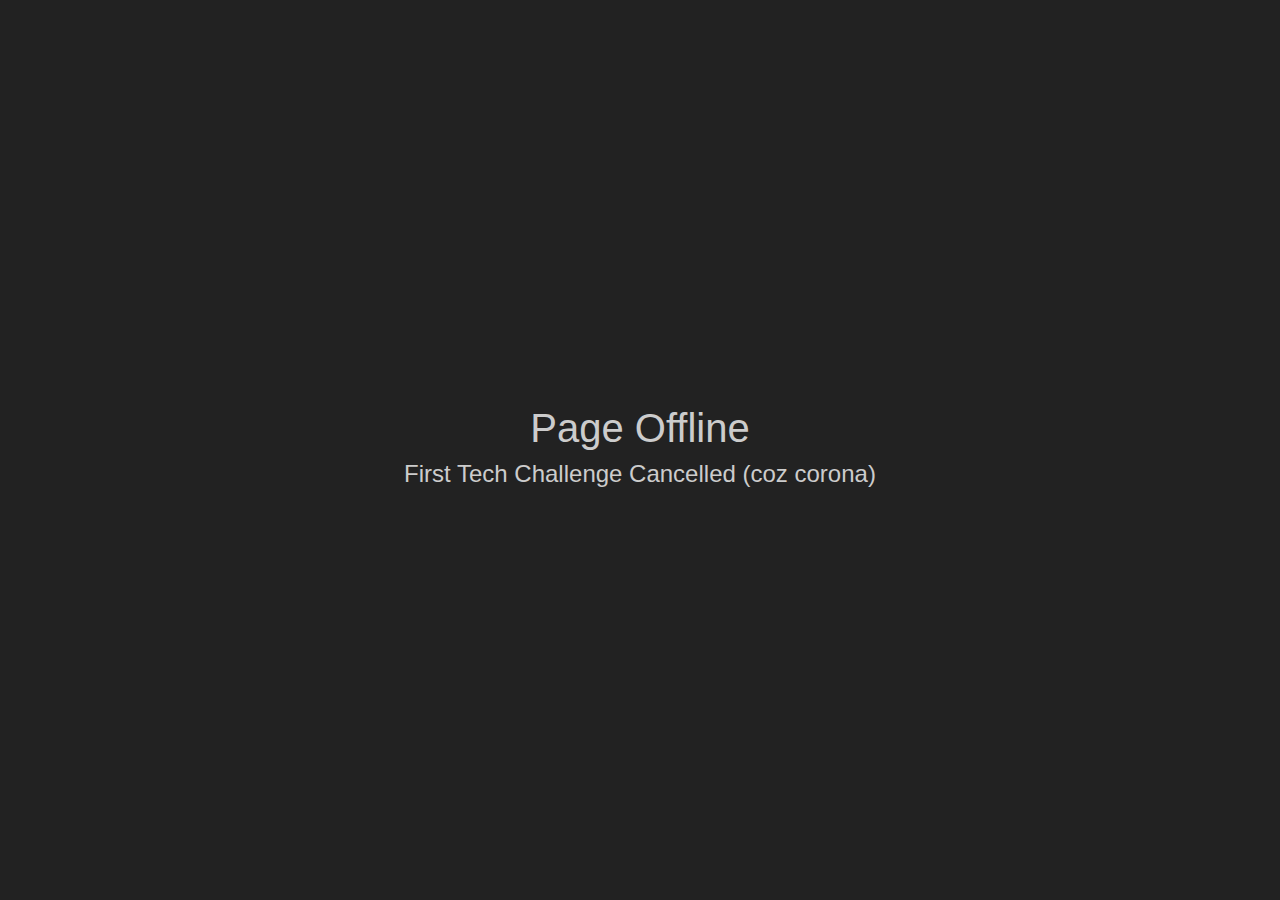
==== commit e5bd5339: "Update index.html" ====
--- a/index.html
+++ b/index.html
@@ -11,7 +11,7 @@
     <div id="outer" class="container">
         <div id="inner">
             <h1 class="title text-center">Page Offline</h1>
-            <h4 class="subscript text-center">First Tech Challenge Cancelled</h4>
+            <h4 class="subscript text-center">First Tech Challenge Cancelled (coz corona)</h4>
         </div>
     </div>
 
